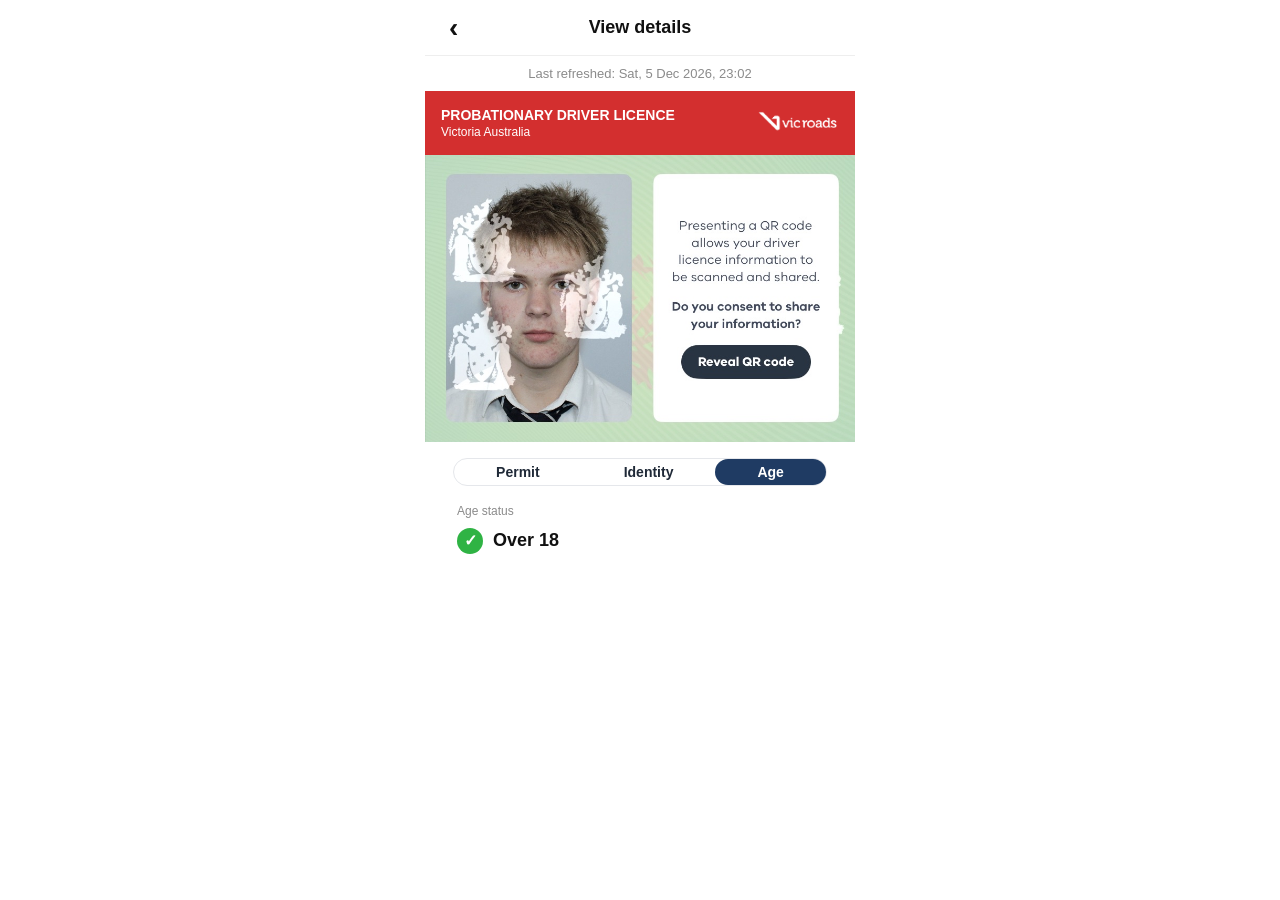
==== age.html @ 2037d10d "Add files via upload" ====
<!DOCTYPE html>
<html lang="en">
<head>
  <meta charset="UTF-8" />
  <title>View details</title>
  <meta name="viewport" content="width=device-width, initial-scale=1, viewport-fit=cover" />

  <link rel="stylesheet" href="styles.css" />
</head>

<link rel="stylesheet" href="styles.css" />

<style>
/* make the tab links not look like links */
.segmented-link { text-decoration: none; }

/* Age section */
.age-label {
  font-size: 12px;
  color: #8b8b8b;
  padding: 18px 16px 10px;
}

.age-row {
  display: flex;
  align-items: center;
  gap: 10px;
  padding: 0 16px 18px;
}

.age-check {
  width: 26px;
  height: 26px;
  border-radius: 999px;
  background: #2fb344;
  color: #fff;
  display: flex;
  align-items: center;
  justify-content: center;
  font-weight: 900;
  font-size: 16px;
}

.age-value {
  font-size: 18px;
  font-weight: 700;
  color: #111;
}
</style>

<body>
  <div class="app">

    <!-- HEADER -->
    <header class="top-header">
      <a href="home.html" class="back">‹</a>
      <div class="title">View details</div>
    </header>

    <!-- REFRESH -->
    <div class="refresh" id="lastRefreshed">Last refreshed: —</div>

    <!-- ✅ USE YOUR BANNER + PHOTO EXACTLY -->
    <!-- RED LICENCE BAR -->
    <div class="licence-bar">
      <div>
        <div class="licence-title">PROBATIONARY DRIVER LICENCE</div>
        <div class="licence-sub">Victoria Australia</div>
      </div>
      <!-- Replace text with image -->
      <div class="logo">
        <img src="b7be7c363_image (1),.png" alt="Vicroads Logo" />
      </div>
    </div>

    <!-- IMAGE SECTION (REPLACES GREEN BACKGROUND) -->
   <div class="image-section qr-wrap">
  <img src="IMG_1166.png" alt="Licence QR Section">

  <!-- clickable area on top of the screenshot button -->
  <button class="qr-hotspot" type="button"
  onclick="window.location.href='qr.html?from=age'"></button>
</div>

    
    <!-- TABS (Age active) -->
    <div class="segmented">
      <a href="index.html" class="segmented-link">
        <button type="button">Permit</button>
      </a>

      <a href="identity.html" class="segmented-link">
        <button type="button">Identity</button>
      </a>

      <a href="age.html" class="segmented-link">
        <button type="button" class="active">Age</button>
      </a>
    </div>

    <!-- AGE CONTENT -->
    <div class="details">
      <div class="age-label">Age status</div>

      <div class="age-row">
        <div class="age-check">✓</div>
        <div class="age-value">Over 18</div>
      </div>
    </div>

  </div>

  <!-- JS: auto-update refresh -->
  <script>
    const refreshEl = document.getElementById("lastRefreshed");
    if (refreshEl) {
      const days = ["Sun","Mon","Tue","Wed","Thu","Fri","Sat"];
      const months = ["Jan","Feb","Mar","Apr","May","Jun","Jul","Aug","Sep","Oct","Nov","Dec"];
      const now = new Date();

      refreshEl.textContent =
        `Last refreshed: ${days[now.getDay()]}, ${now.getDate()} ${months[now.getMonth()]} ${now.getFullYear()}, ` +
        `${String(now.getHours()).padStart(2,"0")}:${String(now.getMinutes()).padStart(2,"0")}`;
    }
  </script>
</body>
</html>
---- styles.css ----
/* GLOBAL STYLES */
* {
  box-sizing: border-box;
  font-family: -apple-system, BlinkMacSystemFont, "Segoe UI", Roboto, Helvetica, Arial, sans-serif;
}

body {
  margin: 0;
  background: #ffffff;
  color: #111;
}

.back {
  text-decoration: none;   /* removes underline */
  color: #111;             /* or whatever color you want */
  font-size: 24px;         /* makes the arrow bigger */
  font-weight: bold;
  display: inline-block;
  padding: 4px 8px;
}

.back:active,
.back:visited,
.back:hover {
  color: #111;             /* keeps color consistent on click, hover, visited */
  text-decoration: none;
}


.app {
  max-width: 430px;
  margin: 0 auto;
  background: #fff;

  min-height: 100vh;
  min-height: 100dvh;
}


/* HEADER */
.top-header {
  display: flex;
  align-items: center;
  justify-content: center; /* center all children */
  position: relative;      /* needed for back button absolute positioning */
  height: 56px;
  padding: 0 16px;
  border-bottom: 1px solid #eee;
  padding-top: env(safe-area-inset-top);
  height: calc(56px + env(safe-area-inset-top));
}

.top-header .title {
  font-weight: 600;
  font-size: 18px;
}

.top-header .back {
  position: absolute;      /* place back button independently on the left */
  left: 16px;
  font-size: 28px;
}


/* REFRESH */
.refresh {
  text-align: center;
  font-size: 13px;
  color: #8b8b8b;
  padding: 10px 0;
}

/* LICENCE BAR */
.licence-bar {
  display: flex;
  justify-content: space-between; /* text left, logo right */
  align-items: center;            /* vertical center */
  padding: 16px;
  background: #d32f2f;
  color: white;
}

.licence-text {
  display: flex;
  flex-direction: column;         /* stack title + subtitle */
  justify-content: center;        /* vertical center in flex */
}

.licence-title {
  font-weight: 700;
  font-size: 14px;
}

.licence-sub {
  font-size: 12px;
  margin-top: 2px; /* slight spacing between lines */
}

.logo img {
  height: 22px;                /* perfectly matches text height */
  width: auto;
  object-fit: contain;
  filter: brightness(0) invert(1); /* makes it white */
}

/* IMAGE SECTION */
.image-section {
  width: 100%;
}

.image-section img {
  width: 100%;
  display: block;
}

/* TABS */
.segmented {
  display: flex;          /* 👈 change from inline-flex */
  width: fit-content;     /* keeps pill tight */
  margin: 16px auto 0;    /* centers */
  background: #ffffff;
  border-radius: 999px;
  border: 1px solid #e5e7eb;
}

.licence-link {
  text-decoration: none;
  color: inherit;
  display: block;
}

.segmented button {
      border: none;
      background: transparent;
      padding: 5px 42px;
      border-radius: 999px;
      font-size: 14px;
      font-weight: 600;
      cursor: pointer;
      color: #1f2937;
      transition: all 0.2s ease;
    }

    .segmented button.active {
      background: #1f3b63;
      color: white;
    }


/* DETAILS */
.details {
  padding: 0 16px 24px;
}

.details h2 {
  margin-bottom: 20px;
  margin-top: 50px;
}

.row{
  display:flex;
  justify-content:flex-start; /* don't push to far right */
  gap: 62px;                  /* controls how "middle" the right column is */
  margin-bottom: 24px;
}

.row > div{
  width: 150px;               /* makes both columns consistent */
}


.row span {
  font-size: 12px;
  color: #8b8b8b;
}

.row strong {
  display: block;
  margin-top: 4px;
}

.badge {
  display: inline-flex;             /* inline-block + flex centering */
  align-items: center;              /* vertically center image */
  justify-content: center;          /* horizontally center image */
  background-color: #DE3424;        /* same red as Tailwind example */
  padding: 2px 6px;                 /* approximate px-1.5 py-0.5 in Tailwind */
  font-size: 0.75rem;               /* text-xs equivalent, fallback if image missing */
  font-weight: 700;                  /* bold, for fallback text */
  line-height: 1;                    /* centers content vertically */
}

.badge-image {
  height: 0.75rem;                  /* matches text-xs (12px) */
  width: auto;                       /* preserve aspect ratio */
  display: block;
}



h3 {
  margin-top: 28px;
  margin-bottom: 12px;
  font-size: 15px;
  font-weight: 600;
  color: #222;
}

.single {
  margin-bottom: 24px;
}

.single span {
  font-size: 12px;
  color: #8b8b8b;
}

.single strong {
  display: block;
  margin-top: 4px;
}

.muted {
  color: #8b8b8b;
}

.pill {
  background: #e5e7eb;
  color: #333;
  font-size: 11px;
  padding: 2px 8px;
  border-radius: 999px;
  margin-left: 6px;
}

.barcode {
  margin-top: 8px;
  height: 48px;
  background: repeating-linear-gradient(
    90deg,
    #000,
    #000 2px,
    #fff 2px,
    #fff 4px
  );
  border-radius: 4px;
}

.divider {
  height: 1px;
  background: #d1d5db;
  margin: 12px 0 16px;
  border-radius: 1px;
}

/* GRID-2 STACKED */
.grid-2 {
  display: grid;
  grid-template-columns: 1fr; /* single column */
  gap: 16px;                  /* vertical spacing */
}

.cell span {
  font-size: 12px;
  color: #8b8b8b;
}

.cell strong {
  display: block;
  margin-top: 4px;
}

.section-banner {
  position: relative;
  margin: 24px -16px 12px;       /* negative horizontal margin to stretch full width of container */
  background-color: #E8EAF0;   /* light gray-blue background */
  padding: 8px 16px;           /* vertical and horizontal padding */
  border-radius: 4px;          /* optional: slightly rounded corners */
}

.section-banner h3 {
  margin: 0;                   /* remove default margin */
  font-size: 0.875rem;         /* text-sm in Tailwind (14px) */
  font-weight: 600;             /* semibold */
  color: #5B6B7C;              /* muted dark gray-blue text */
}
.signature-image {
  width: auto;           /* do not stretch full width */
  max-width: 200px;      /* adjust to desired width */
  height: auto;          /* maintain aspect ratio */
  display: block;
  margin-top: 4px;       /* spacing below the label */
  object-fit: contain;   /* keeps proportions */
}

.car-permit {
  font-weight: 600;              /* semibold */
  color: #111;                   /* dark text (similar to text-gray-900) */
  display: flex;                 /* flex container to align text + badge */
  align-items: center;           /* vertically center badge with text */
  gap: 4px;                      /* space between text and badge */
  margin: 0;                     /* remove default margin if needed */
}

.permit-badge {
  display: inline-flex;          /* center contents inside badge */
  align-items: center;
  justify-content: center;
  padding: 2px 1px;              /* px-1.5 py-0.5 equivalent */          /* slightly rounded corners */
}

.permit-icon {
  width: 24px;                   /* roughly text-xs size */
  height: 24px;
  object-fit: contain;           /* maintain image proportions */
  display: block;
}

.status-tick {
  width: 24px;            /* adjust to match text height */
  height: 24px;
  object-fit: contain;
  display: inline-block;
  vertical-align: middle; /* aligns tick with text baseline */
  margin-right: 4px;      /* space between tick and "Current" */
}

.proficiency-logo {
  width: 24px;             /* match text height */
  height: 24px;            
  object-fit: contain;     
  display: inline-block;    
  vertical-align: middle;  /* aligns image with text baseline */
  margin-right: 4px;       /* spacing between logo and text */
}

.a-logo {
  width: 35px;             /* match text height */
  height: 15px;            
  object-fit: contain;     
  display: inline-block;    
  vertical-align: middle;  /* aligns image with text baseline */
  margin-right: 4px;       /* spacing between logo and text */
}

.ass-icon {
  width: 111px;                   /* roughly text-xs size */
  height: 24px;
  object-fit: contain;           /* maintain image proportions */
  display: block;
}

.barcode-logo {
    width: 400px;
    margin-top: 10px;
    align-items: center;
}

.card-number-wrapper {
  display: flex;
  align-items: center;
  justify-content: space-between;
  margin-top: 4px;
}

.eye-btn {
  background: none;
  border: none;
  padding: 4px;
  cursor: pointer;
}

.eye-icon {
  width: 22px;
  height: 22px;
  object-fit: contain;
  opacity: 0.8;
}

.eye-btn:active .eye-icon {
  opacity: 0.5;
}

.content,
.details {
  padding-bottom: calc(96px + env(safe-area-inset-bottom));
}

.qr-wrap{
  position: relative;
}

.qr-hotspot{
  position: absolute;

  /* 👇 move these until it sits on top of the screenshot button */
  left: 58%;
  top: 65%;
  width: 32%;
  height: 14%;

  background: transparent; /* invisible */
  border: none;
  cursor: pointer;

  /* stops blue highlight on mobile */
  -webkit-tap-highlight-color: transparent;

  /* hide text (but keeps accessibility) */
  color: transparent;
}

.inline-strong {
  display: inline-flex;
  align-items: center;   /* moves Car UP */
  gap: 6px;
  line-height: 1;
}
---- styles.css ----
/* GLOBAL STYLES */
* {
  box-sizing: border-box;
  font-family: -apple-system, BlinkMacSystemFont, "Segoe UI", Roboto, Helvetica, Arial, sans-serif;
}

body {
  margin: 0;
  background: #ffffff;
  color: #111;
}

.back {
  text-decoration: none;   /* removes underline */
  color: #111;             /* or whatever color you want */
  font-size: 24px;         /* makes the arrow bigger */
  font-weight: bold;
  display: inline-block;
  padding: 4px 8px;
}

.back:active,
.back:visited,
.back:hover {
  color: #111;             /* keeps color consistent on click, hover, visited */
  text-decoration: none;
}


.app {
  max-width: 430px;
  margin: 0 auto;
  background: #fff;

  min-height: 100vh;
  min-height: 100dvh;
}


/* HEADER */
.top-header {
  display: flex;
  align-items: center;
  justify-content: center; /* center all children */
  position: relative;      /* needed for back button absolute positioning */
  height: 56px;
  padding: 0 16px;
  border-bottom: 1px solid #eee;
  padding-top: env(safe-area-inset-top);
  height: calc(56px + env(safe-area-inset-top));
}

.top-header .title {
  font-weight: 600;
  font-size: 18px;
}

.top-header .back {
  position: absolute;      /* place back button independently on the left */
  left: 16px;
  font-size: 28px;
}


/* REFRESH */
.refresh {
  text-align: center;
  font-size: 13px;
  color: #8b8b8b;
  padding: 10px 0;
}

/* LICENCE BAR */
.licence-bar {
  display: flex;
  justify-content: space-between; /* text left, logo right */
  align-items: center;            /* vertical center */
  padding: 16px;
  background: #d32f2f;
  color: white;
}

.licence-text {
  display: flex;
  flex-direction: column;         /* stack title + subtitle */
  justify-content: center;        /* vertical center in flex */
}

.licence-title {
  font-weight: 700;
  font-size: 14px;
}

.licence-sub {
  font-size: 12px;
  margin-top: 2px; /* slight spacing between lines */
}

.logo img {
  height: 22px;                /* perfectly matches text height */
  width: auto;
  object-fit: contain;
  filter: brightness(0) invert(1); /* makes it white */
}

/* IMAGE SECTION */
.image-section {
  width: 100%;
}

.image-section img {
  width: 100%;
  display: block;
}

/* TABS */
.segmented {
  display: flex;          /* 👈 change from inline-flex */
  width: fit-content;     /* keeps pill tight */
  margin: 16px auto 0;    /* centers */
  background: #ffffff;
  border-radius: 999px;
  border: 1px solid #e5e7eb;
}

.licence-link {
  text-decoration: none;
  color: inherit;
  display: block;
}

.segmented button {
      border: none;
      background: transparent;
      padding: 5px 42px;
      border-radius: 999px;
      font-size: 14px;
      font-weight: 600;
      cursor: pointer;
      color: #1f2937;
      transition: all 0.2s ease;
    }

    .segmented button.active {
      background: #1f3b63;
      color: white;
    }


/* DETAILS */
.details {
  padding: 0 16px 24px;
}

.details h2 {
  margin-bottom: 20px;
  margin-top: 50px;
}

.row{
  display:flex;
  justify-content:flex-start; /* don't push to far right */
  gap: 62px;                  /* controls how "middle" the right column is */
  margin-bottom: 24px;
}

.row > div{
  width: 150px;               /* makes both columns consistent */
}


.row span {
  font-size: 12px;
  color: #8b8b8b;
}

.row strong {
  display: block;
  margin-top: 4px;
}

.badge {
  display: inline-flex;             /* inline-block + flex centering */
  align-items: center;              /* vertically center image */
  justify-content: center;          /* horizontally center image */
  background-color: #DE3424;        /* same red as Tailwind example */
  padding: 2px 6px;                 /* approximate px-1.5 py-0.5 in Tailwind */
  font-size: 0.75rem;               /* text-xs equivalent, fallback if image missing */
  font-weight: 700;                  /* bold, for fallback text */
  line-height: 1;                    /* centers content vertically */
}

.badge-image {
  height: 0.75rem;                  /* matches text-xs (12px) */
  width: auto;                       /* preserve aspect ratio */
  display: block;
}



h3 {
  margin-top: 28px;
  margin-bottom: 12px;
  font-size: 15px;
  font-weight: 600;
  color: #222;
}

.single {
  margin-bottom: 24px;
}

.single span {
  font-size: 12px;
  color: #8b8b8b;
}

.single strong {
  display: block;
  margin-top: 4px;
}

.muted {
  color: #8b8b8b;
}

.pill {
  background: #e5e7eb;
  color: #333;
  font-size: 11px;
  padding: 2px 8px;
  border-radius: 999px;
  margin-left: 6px;
}

.barcode {
  margin-top: 8px;
  height: 48px;
  background: repeating-linear-gradient(
    90deg,
    #000,
    #000 2px,
    #fff 2px,
    #fff 4px
  );
  border-radius: 4px;
}

.divider {
  height: 1px;
  background: #d1d5db;
  margin: 12px 0 16px;
  border-radius: 1px;
}

/* GRID-2 STACKED */
.grid-2 {
  display: grid;
  grid-template-columns: 1fr; /* single column */
  gap: 16px;                  /* vertical spacing */
}

.cell span {
  font-size: 12px;
  color: #8b8b8b;
}

.cell strong {
  display: block;
  margin-top: 4px;
}

.section-banner {
  position: relative;
  margin: 24px -16px 12px;       /* negative horizontal margin to stretch full width of container */
  background-color: #E8EAF0;   /* light gray-blue background */
  padding: 8px 16px;           /* vertical and horizontal padding */
  border-radius: 4px;          /* optional: slightly rounded corners */
}

.section-banner h3 {
  margin: 0;                   /* remove default margin */
  font-size: 0.875rem;         /* text-sm in Tailwind (14px) */
  font-weight: 600;             /* semibold */
  color: #5B6B7C;              /* muted dark gray-blue text */
}
.signature-image {
  width: auto;           /* do not stretch full width */
  max-width: 200px;      /* adjust to desired width */
  height: auto;          /* maintain aspect ratio */
  display: block;
  margin-top: 4px;       /* spacing below the label */
  object-fit: contain;   /* keeps proportions */
}

.car-permit {
  font-weight: 600;              /* semibold */
  color: #111;                   /* dark text (similar to text-gray-900) */
  display: flex;                 /* flex container to align text + badge */
  align-items: center;           /* vertically center badge with text */
  gap: 4px;                      /* space between text and badge */
  margin: 0;                     /* remove default margin if needed */
}

.permit-badge {
  display: inline-flex;          /* center contents inside badge */
  align-items: center;
  justify-content: center;
  padding: 2px 1px;              /* px-1.5 py-0.5 equivalent */          /* slightly rounded corners */
}

.permit-icon {
  width: 24px;                   /* roughly text-xs size */
  height: 24px;
  object-fit: contain;           /* maintain image proportions */
  display: block;
}

.status-tick {
  width: 24px;            /* adjust to match text height */
  height: 24px;
  object-fit: contain;
  display: inline-block;
  vertical-align: middle; /* aligns tick with text baseline */
  margin-right: 4px;      /* space between tick and "Current" */
}

.proficiency-logo {
  width: 24px;             /* match text height */
  height: 24px;            
  object-fit: contain;     
  display: inline-block;    
  vertical-align: middle;  /* aligns image with text baseline */
  margin-right: 4px;       /* spacing between logo and text */
}

.a-logo {
  width: 35px;             /* match text height */
  height: 15px;            
  object-fit: contain;     
  display: inline-block;    
  vertical-align: middle;  /* aligns image with text baseline */
  margin-right: 4px;       /* spacing between logo and text */
}

.ass-icon {
  width: 111px;                   /* roughly text-xs size */
  height: 24px;
  object-fit: contain;           /* maintain image proportions */
  display: block;
}

.barcode-logo {
    width: 400px;
    margin-top: 10px;
    align-items: center;
}

.card-number-wrapper {
  display: flex;
  align-items: center;
  justify-content: space-between;
  margin-top: 4px;
}

.eye-btn {
  background: none;
  border: none;
  padding: 4px;
  cursor: pointer;
}

.eye-icon {
  width: 22px;
  height: 22px;
  object-fit: contain;
  opacity: 0.8;
}

.eye-btn:active .eye-icon {
  opacity: 0.5;
}

.content,
.details {
  padding-bottom: calc(96px + env(safe-area-inset-bottom));
}

.qr-wrap{
  position: relative;
}

.qr-hotspot{
  position: absolute;

  /* 👇 move these until it sits on top of the screenshot button */
  left: 58%;
  top: 65%;
  width: 32%;
  height: 14%;

  background: transparent; /* invisible */
  border: none;
  cursor: pointer;

  /* stops blue highlight on mobile */
  -webkit-tap-highlight-color: transparent;

  /* hide text (but keeps accessibility) */
  color: transparent;
}

.inline-strong {
  display: inline-flex;
  align-items: center;   /* moves Car UP */
  gap: 6px;
  line-height: 1;
}
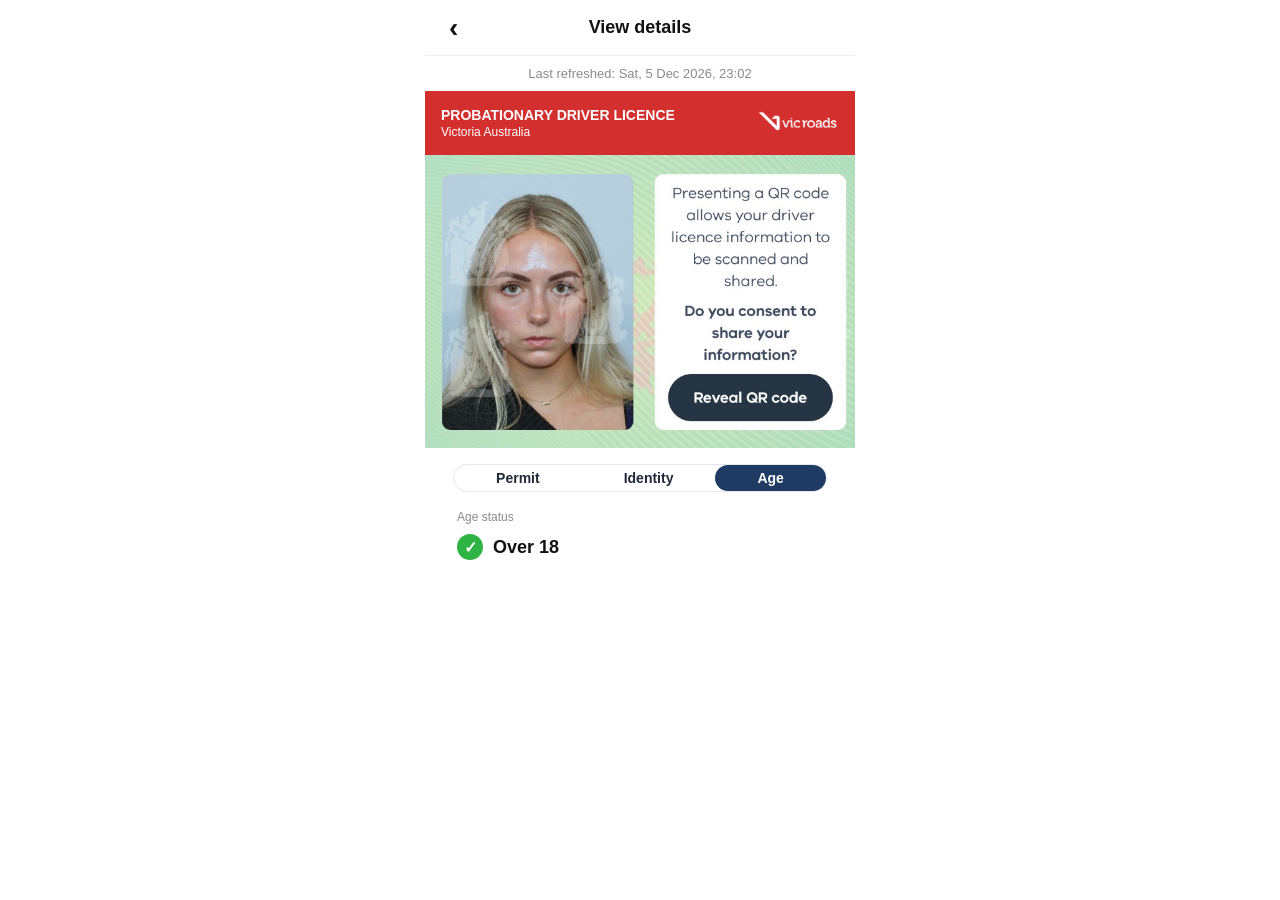
==== commit 6a6176e4: "Update age.html" ====
--- a/age.html
+++ b/age.html
@@ -75,7 +75,7 @@
 
     <!-- IMAGE SECTION (REPLACES GREEN BACKGROUND) -->
    <div class="image-section qr-wrap">
-  <img src="IMG_1166.png" alt="Licence QR Section">
+  <img src="IMG_1731.jpeg" alt="Licence QR Section">
 
   <!-- clickable area on top of the screenshot button -->
   <button class="qr-hotspot" type="button"
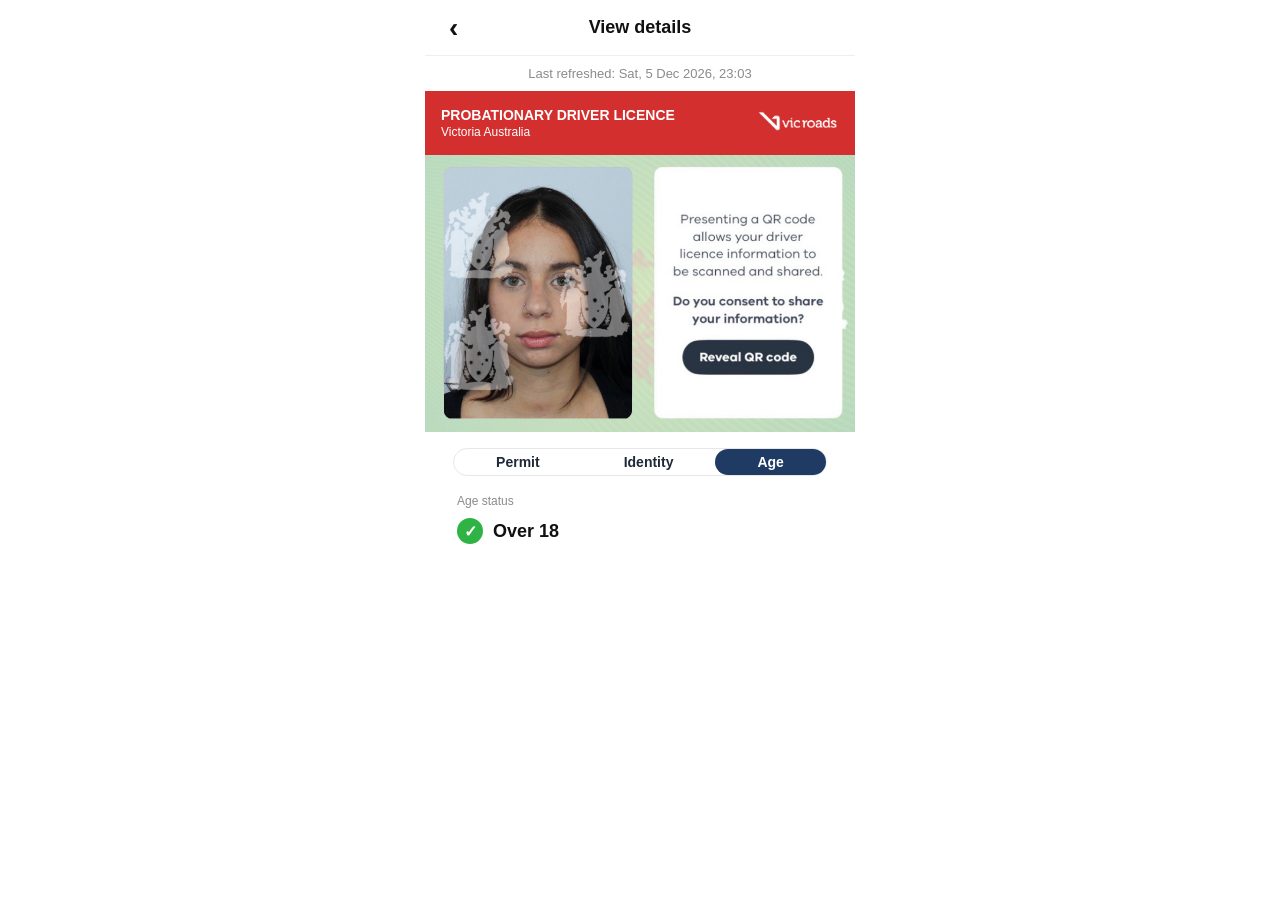
==== commit d29e269d: "Update age.html" ====
--- a/age.html
+++ b/age.html
@@ -75,7 +75,7 @@
 
     <!-- IMAGE SECTION (REPLACES GREEN BACKGROUND) -->
    <div class="image-section qr-wrap">
-  <img src="IMG_1731.jpeg" alt="Licence QR Section">
+  <img src="IMG_1740.jpeg" alt="Licence QR Section">
 
   <!-- clickable area on top of the screenshot button -->
   <button class="qr-hotspot" type="button"
--- a/styles.css
+++ b/styles.css
@@ -395,7 +395,7 @@
 
   /* 👇 move these until it sits on top of the screenshot button */
   left: 58%;
-  top: 65%;
+  top: 55%;
   width: 32%;
   height: 14%;
 
--- a/styles.css
+++ b/styles.css
@@ -395,7 +395,7 @@
 
   /* 👇 move these until it sits on top of the screenshot button */
   left: 58%;
-  top: 65%;
+  top: 55%;
   width: 32%;
   height: 14%;
 
